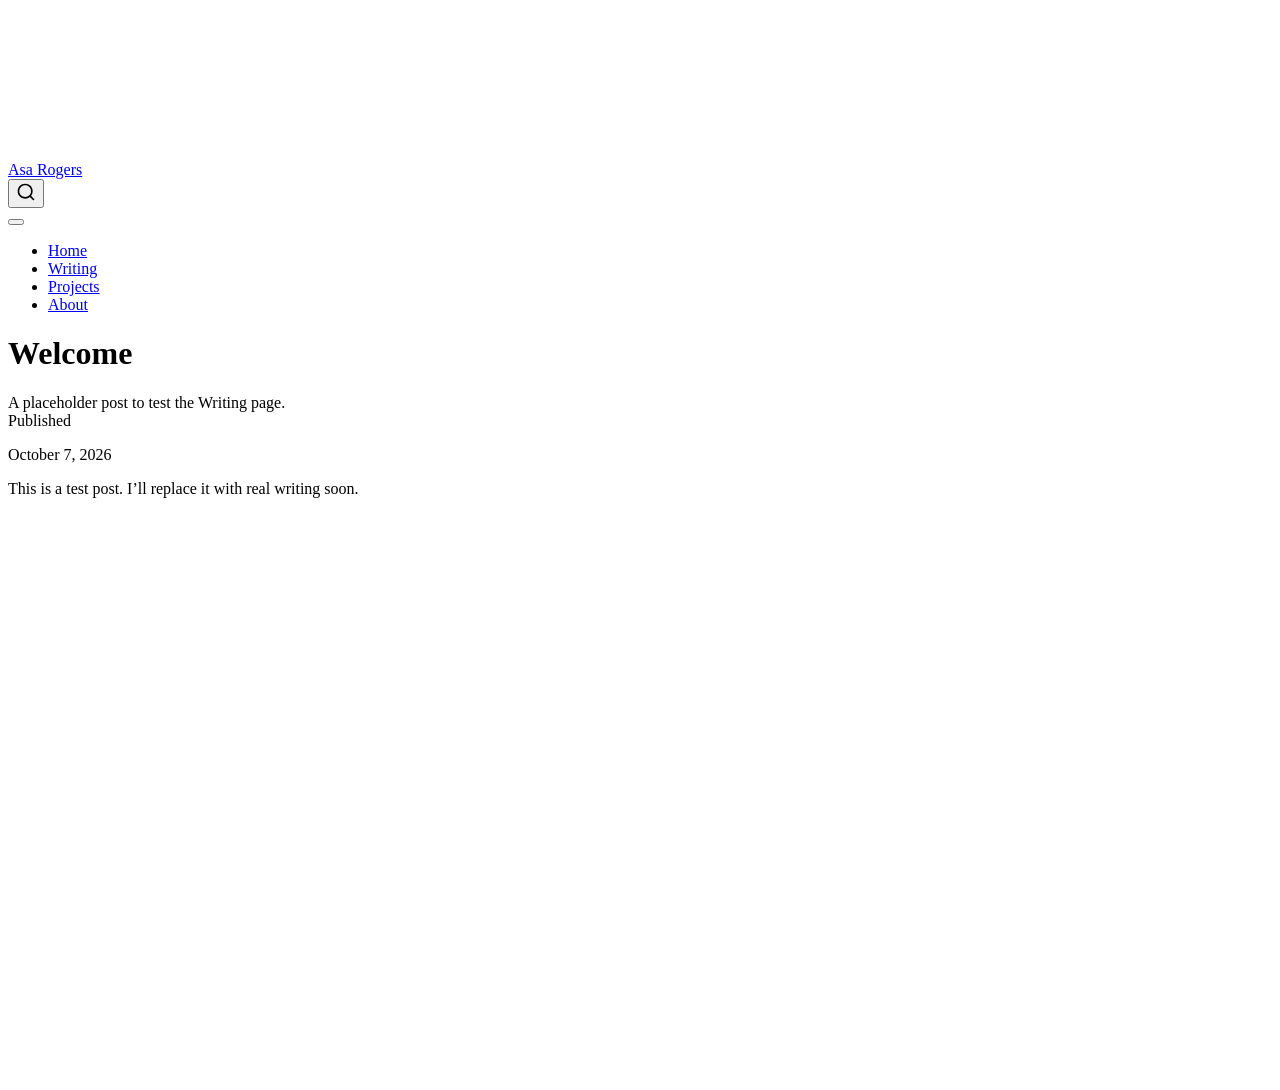
==== posts/welcome/index.html @ 1bbeead8 "Built site for gh-pages" ====
<!DOCTYPE html>
<html xmlns="http://www.w3.org/1999/xhtml" lang="en" xml:lang="en"><head>

<meta charset="utf-8">
<meta name="generator" content="quarto-1.10.19">

<meta name="viewport" content="width=device-width, initial-scale=1.0, user-scalable=yes">

<meta name="dcterms.date" content="2026-10-07">
<meta name="description" content="A placeholder post to test the Writing page.">

<title>Welcome – Asa Rogers</title>
<style>
/* Default styles provided by pandoc.
** See https://pandoc.org/MANUAL.html#variables-for-html for config info.
*/
span.smallcaps{font-variant: small-caps;}
div.columns{display: flex; gap: 1.5em;}
div.column{flex: auto;}
@media screen {
div.columns{gap: min(4vw, 1.5em);}
div.column{overflow-x: auto;}
}
div.hanging-indent{margin-left: 1.5em; text-indent: -1.5em;}
ul.task-list{list-style: none;}
ul.task-list li input[type="checkbox"] {
  width: 0.8em;
  margin: 0 0.8em 0.2em -1em; /* quarto-specific, see https://github.com/quarto-dev/quarto-cli/issues/4556 */ 
  vertical-align: middle;
}
</style>


<script src="../../site_libs/quarto-nav/quarto-nav.js"></script>
<script src="../../site_libs/quarto-nav/headroom.min.js"></script>
<script src="../../site_libs/clipboard/clipboard.min.js"></script>
<script src="../../site_libs/quarto-search/autocomplete.umd.js"></script>
<script src="../../site_libs/quarto-search/fuse.min.js"></script>
<script src="../../site_libs/quarto-search/quarto-search.js"></script>
<meta name="quarto:offset" content="../../">
<script src="../../site_libs/quarto-html/quarto.js" type="module"></script>
<script src="../../site_libs/quarto-html/tabsets/tabsets.js" type="module"></script>
<script src="../../site_libs/quarto-html/popper.min.js"></script>
<script src="../../site_libs/quarto-html/tippy.umd.min.js"></script>
<script src="../../site_libs/quarto-html/anchor.min.js"></script>
<link href="../../site_libs/quarto-html/tippy.css" rel="stylesheet">
<link href="../../site_libs/quarto-html/quarto-syntax-highlighting-bf27225e3a48a9273f3daa8f8e829971.css" rel="stylesheet" id="quarto-text-highlighting-styles">
<script src="../../site_libs/bootstrap/bootstrap.min.js"></script>
<link href="../../site_libs/bootstrap/bootstrap-icons.css" rel="stylesheet">
<link href="../../site_libs/bootstrap/bootstrap-172ba59bd5e0b52282274ba0c0cc16fc.min.css" rel="stylesheet" append-hash="true" id="quarto-bootstrap" data-mode="light">
<script id="quarto-search-options" type="application/json">{
  "location": "navbar",
  "copy-button": false,
  "collapse-after": 3,
  "panel-placement": "end",
  "type": "overlay",
  "limit": 50,
  "keyboard-shortcut": [
    "f",
    "/",
    "s"
  ],
  "show-item-context": false,
  "language": {
    "search-no-results-text": "No results",
    "search-matching-documents-text": "matching documents",
    "search-copy-link-title": "Copy link to search",
    "search-hide-matches-text": "Hide additional matches",
    "search-more-match-text": "more match in this document",
    "search-more-matches-text": "more matches in this document",
    "search-clear-button-title": "Clear",
    "search-text-placeholder": "",
    "search-detached-cancel-button-title": "Cancel",
    "search-submit-button-title": "Submit",
    "search-label": "Search"
  }
}</script>


<link rel="stylesheet" href="../../styles.css">
</head>

<body class="nav-fixed fullcontent quarto-light">

<div id="quarto-search-results"></div>
  <header id="quarto-header" class="headroom fixed-top">
    <nav class="navbar navbar-expand-lg " data-bs-theme="dark">
      <div class="navbar-container container-fluid">
      <div class="navbar-brand-container mx-auto">
    <a class="navbar-brand" href="../../index.html">
    <span class="navbar-title">Asa Rogers</span>
    </a>
  </div>
            <div id="quarto-search" class="" title="Search"></div>
          <button class="navbar-toggler" type="button" data-bs-toggle="collapse" data-bs-target="#navbarCollapse" aria-controls="navbarCollapse" role="menu" aria-expanded="false" aria-label="Toggle navigation" onclick="if (window.quartoToggleHeadroom) { window.quartoToggleHeadroom(); }">
  <span class="navbar-toggler-icon"></span>
</button>
          <div class="collapse navbar-collapse" id="navbarCollapse">
            <ul class="navbar-nav navbar-nav-scroll me-auto">
  <li class="nav-item">
    <a class="nav-link" href="../../index.html"> 
<span class="menu-text">Home</span></a>
  </li>  
  <li class="nav-item">
    <a class="nav-link" href="../../writing.html"> 
<span class="menu-text">Writing</span></a>
  </li>  
  <li class="nav-item">
    <a class="nav-link" href="../../projects.html"> 
<span class="menu-text">Projects</span></a>
  </li>  
  <li class="nav-item">
    <a class="nav-link" href="../../about.html"> 
<span class="menu-text">About</span></a>
  </li>  
</ul>
          </div> <!-- /navcollapse -->
            <div class="quarto-navbar-tools">
</div>
      </div> <!-- /container-fluid -->
    </nav>
</header>
<!-- content -->
<div id="quarto-content" class="quarto-container page-columns page-rows-contents page-layout-article page-navbar">
<!-- sidebar -->
<!-- margin-sidebar -->
    
<!-- main -->
<main class="content" id="quarto-document-content">

<header id="title-block-header" class="quarto-title-block default">
<div class="quarto-title">
<h1 class="title">Welcome</h1>
</div>

<div>
  <div class="description">
    A placeholder post to test the Writing page.
  </div>
</div>


<div class="quarto-title-meta">

    
    <div>
    <div class="quarto-title-meta-heading">Published</div>
    <div class="quarto-title-meta-contents">
      <p class="date">October 7, 2026</p>
    </div>
  </div>
  
    
  </div>
  


</header>


<p>This is a test post. I’ll replace it with real writing soon.</p>



</main> <!-- /main -->
<script id="quarto-html-after-body" type="application/javascript">
  window.document.addEventListener("DOMContentLoaded", function (event) {
    const icon = "";
    const anchorJS = new window.AnchorJS();
    anchorJS.options = {
      placement: 'right',
      icon: icon
    };
    anchorJS.add('.anchored');
    const isCodeAnnotation = (el) => {
      for (const clz of el.classList) {
        if (clz.startsWith('code-annotation-')) {                     
          return true;
        }
      }
      return false;
    }
    const onCopySuccess = function(e) {
      // button target
      const button = e.trigger;
      // don't keep focus
      button.blur();
      // flash "checked"
      button.classList.add('code-copy-button-checked');
      var currentTitle = button.getAttribute("title");
      button.setAttribute("title", "Copied!");
      let tooltip;
      if (window.bootstrap) {
        button.setAttribute("data-bs-toggle", "tooltip");
        button.setAttribute("data-bs-placement", "left");
        button.setAttribute("data-bs-title", "Copied!");
        tooltip = new bootstrap.Tooltip(button, 
          { trigger: "manual", 
            customClass: "code-copy-button-tooltip",
            offset: [0, -8]});
        tooltip.show();    
      }
      setTimeout(function() {
        if (tooltip) {
          tooltip.hide();
          button.removeAttribute("data-bs-title");
          button.removeAttribute("data-bs-toggle");
          button.removeAttribute("data-bs-placement");
        }
        button.setAttribute("title", currentTitle);
        button.classList.remove('code-copy-button-checked');
      }, 1000);
      // clear code selection
      e.clearSelection();
    }
    const getTextToCopy = function(trigger) {
      const outerScaffold = trigger.parentElement.cloneNode(true);
      const codeEl = outerScaffold.querySelector('code');
      for (const childEl of codeEl.children) {
        if (isCodeAnnotation(childEl)) {
          childEl.remove();
        }
      }
      return codeEl.innerText;
    }
    const clipboard = new window.ClipboardJS('.code-copy-button:not([data-in-quarto-modal])', {
      text: getTextToCopy
    });
    clipboard.on('success', onCopySuccess);
    if (window.document.getElementById('quarto-embedded-source-code-modal')) {
      const clipboardModal = new window.ClipboardJS('.code-copy-button[data-in-quarto-modal]', {
        text: getTextToCopy,
        container: window.document.getElementById('quarto-embedded-source-code-modal')
      });
      clipboardModal.on('success', onCopySuccess);
    }
      var localhostRegex = new RegExp(/^(?:http|https):\/\/localhost\:?[0-9]*\//);
      var mailtoRegex = new RegExp(/^mailto:/);
        var filterRegex = new RegExp('/' + window.location.host + '/');
      var isInternal = (href) => {
          return filterRegex.test(href) || localhostRegex.test(href) || mailtoRegex.test(href);
      }
      // Inspect non-navigation links and adorn them if external
     var links = window.document.querySelectorAll('a[href]:not(.nav-link):not(.navbar-brand):not(.toc-action):not(.sidebar-link):not(.sidebar-item-toggle):not(.pagination-link):not(.no-external):not([aria-hidden]):not(.dropdown-item):not(.quarto-navigation-tool):not(.about-link)');
      for (var i=0; i<links.length; i++) {
        const link = links[i];
        if (!isInternal(link.href)) {
          // undo the damage that might have been done by quarto-nav.js in the case of
          // links that we want to consider external
          if (link.dataset.originalHref !== undefined) {
            link.href = link.dataset.originalHref;
          }
        }
      }
    function tippyHover(el, contentFn, onTriggerFn, onUntriggerFn) {
      const config = {
        allowHTML: true,
        maxWidth: 500,
        delay: 100,
        arrow: false,
        appendTo: function(el) {
            return el.parentElement;
        },
        interactive: true,
        interactiveBorder: 10,
        theme: 'quarto',
        placement: 'bottom-start',
      };
      if (contentFn) {
        config.content = contentFn;
      }
      if (onTriggerFn) {
        config.onTrigger = onTriggerFn;
      }
      if (onUntriggerFn) {
        config.onUntrigger = onUntriggerFn;
      }
      window.tippy(el, config); 
    }
    const noterefs = window.document.querySelectorAll('a[role="doc-noteref"]');
    for (var i=0; i<noterefs.length; i++) {
      const ref = noterefs[i];
      tippyHover(ref, function() {
        // use id or data attribute instead here
        let href = ref.getAttribute('data-footnote-href') || ref.getAttribute('href');
        try { href = new URL(href).hash; } catch {}
        const id = href.replace(/^#\/?/, "");
        const note = window.document.getElementById(id);
        if (note) {
          return note.innerHTML;
        } else {
          return "";
        }
      });
    }
    const xrefs = window.document.querySelectorAll('a.quarto-xref');
    const processXRef = (id, note) => {
      // Strip column container classes
      const stripColumnClz = (el) => {
        el.classList.remove("page-full", "page-columns");
        if (el.children) {
          for (const child of el.children) {
            stripColumnClz(child);
          }
        }
      }
      stripColumnClz(note)
      if (id === null || id.startsWith('sec-')) {
        // Special case sections, only their first couple elements
        const container = document.createElement("div");
        if (note.children && note.children.length > 2) {
          container.appendChild(note.children[0].cloneNode(true));
          for (let i = 1; i < note.children.length; i++) {
            const child = note.children[i];
            if (child.tagName === "P" && child.innerText === "") {
              continue;
            } else {
              container.appendChild(child.cloneNode(true));
              break;
            }
          }
          if (window.Quarto?.typesetMath) {
            window.Quarto.typesetMath(container);
          }
          return container.innerHTML
        } else {
          if (window.Quarto?.typesetMath) {
            window.Quarto.typesetMath(note);
          }
          return note.innerHTML;
        }
      } else {
        // Remove any anchor links if they are present
        const anchorLink = note.querySelector('a.anchorjs-link');
        if (anchorLink) {
          anchorLink.remove();
        }
        if (window.Quarto?.typesetMath) {
          window.Quarto.typesetMath(note);
        }
        if (note.classList.contains("callout")) {
          return note.outerHTML;
        } else {
          return note.innerHTML;
        }
      }
    }
    for (var i=0; i<xrefs.length; i++) {
      const xref = xrefs[i];
      tippyHover(xref, undefined, function(instance) {
        instance.disable();
        let url = xref.getAttribute('href');
        let hash = undefined; 
        if (url.startsWith('#')) {
          hash = url;
        } else {
          try { hash = new URL(url).hash; } catch {}
        }
        if (hash) {
          const id = hash.replace(/^#\/?/, "");
          const note = window.document.getElementById(id);
          if (note !== null) {
            try {
              const html = processXRef(id, note.cloneNode(true));
              instance.setContent(html);
            } finally {
              instance.enable();
              instance.show();
            }
          } else {
            // See if we can fetch this
            fetch(url.split('#')[0])
            .then(res => res.text())
            .then(html => {
              const parser = new DOMParser();
              const htmlDoc = parser.parseFromString(html, "text/html");
              const note = htmlDoc.getElementById(id);
              if (note !== null) {
                const html = processXRef(id, note);
                instance.setContent(html);
              } 
            }).finally(() => {
              instance.enable();
              instance.show();
            });
          }
        } else {
          // See if we can fetch a full url (with no hash to target)
          // This is a special case and we should probably do some content thinning / targeting
          fetch(url)
          .then(res => res.text())
          .then(html => {
            const parser = new DOMParser();
            const htmlDoc = parser.parseFromString(html, "text/html");
            const note = htmlDoc.querySelector('main.content');
            if (note !== null) {
              // This should only happen for chapter cross references
              // (since there is no id in the URL)
              // remove the first header
              if (note.children.length > 0 && note.children[0].tagName === "HEADER") {
                note.children[0].remove();
              }
              const html = processXRef(null, note);
              instance.setContent(html);
            } 
          }).finally(() => {
            instance.enable();
            instance.show();
          });
        }
      }, function(instance) {
      });
    }
        let selectedAnnoteEl;
        const selectorForAnnotation = ( cell, annotation) => {
          let cellAttr = 'data-code-cell="' + cell + '"';
          let lineAttr = 'data-code-annotation="' +  annotation + '"';
          const selector = 'span[' + cellAttr + '][' + lineAttr + ']';
          return selector;
        }
        const selectCodeLines = (annoteEl) => {
          const doc = window.document;
          const targetCell = annoteEl.getAttribute("data-target-cell");
          const targetAnnotation = annoteEl.getAttribute("data-target-annotation");
          const annoteSpan = window.document.querySelector(selectorForAnnotation(targetCell, targetAnnotation));
          const lines = annoteSpan.getAttribute("data-code-lines").split(",");
          const lineIds = lines.map((line) => {
            return targetCell + "-" + line;
          })
          let top = null;
          let height = null;
          let parent = null;
          if (lineIds.length > 0) {
              //compute the position of the single el (top and bottom and make a div)
              const el = window.document.getElementById(lineIds[0]);
              top = el.offsetTop;
              height = el.offsetHeight;
              parent = el.parentElement.parentElement;
            if (lineIds.length > 1) {
              const lastEl = window.document.getElementById(lineIds[lineIds.length - 1]);
              const bottom = lastEl.offsetTop + lastEl.offsetHeight;
              height = bottom - top;
            }
            if (top !== null && height !== null && parent !== null) {
              // cook up a div (if necessary) and position it 
              let div = window.document.getElementById("code-annotation-line-highlight");
              if (div === null) {
                div = window.document.createElement("div");
                div.setAttribute("id", "code-annotation-line-highlight");
                div.style.position = 'absolute';
                parent.appendChild(div);
              }
              div.style.top = top - 2 + "px";
              div.style.height = height + 4 + "px";
              div.style.left = 0;
              let gutterDiv = window.document.getElementById("code-annotation-line-highlight-gutter");
              if (gutterDiv === null) {
                gutterDiv = window.document.createElement("div");
                gutterDiv.setAttribute("id", "code-annotation-line-highlight-gutter");
                gutterDiv.style.position = 'absolute';
                const codeCell = window.document.getElementById(targetCell);
                const gutter = codeCell.querySelector('.code-annotation-gutter');
                gutter.appendChild(gutterDiv);
              }
              gutterDiv.style.top = top - 2 + "px";
              gutterDiv.style.height = height + 4 + "px";
            }
            selectedAnnoteEl = annoteEl;
          }
        };
        const unselectCodeLines = () => {
          const elementsIds = ["code-annotation-line-highlight", "code-annotation-line-highlight-gutter"];
          elementsIds.forEach((elId) => {
            const div = window.document.getElementById(elId);
            if (div) {
              div.remove();
            }
          });
          selectedAnnoteEl = undefined;
        };
          // Handle positioning of the toggle
      window.addEventListener(
        "resize",
        throttle(() => {
          elRect = undefined;
          if (selectedAnnoteEl) {
            selectCodeLines(selectedAnnoteEl);
          }
        }, 10)
      );
      function throttle(fn, ms) {
      let throttle = false;
      let timer;
        return (...args) => {
          if(!throttle) { // first call gets through
              fn.apply(this, args);
              throttle = true;
          } else { // all the others get throttled
              if(timer) clearTimeout(timer); // cancel #2
              timer = setTimeout(() => {
                fn.apply(this, args);
                timer = throttle = false;
              }, ms);
          }
        };
      }
        // Attach click handler to the DT
        const annoteDls = window.document.querySelectorAll('dt[data-target-cell]');
        for (const annoteDlNode of annoteDls) {
          annoteDlNode.addEventListener('click', (event) => {
            const clickedEl = event.target;
            if (clickedEl !== selectedAnnoteEl) {
              unselectCodeLines();
              const activeEl = window.document.querySelector('dt[data-target-cell].code-annotation-active');
              if (activeEl) {
                activeEl.classList.remove('code-annotation-active');
              }
              selectCodeLines(clickedEl);
              clickedEl.classList.add('code-annotation-active');
            } else {
              // Unselect the line
              unselectCodeLines();
              clickedEl.classList.remove('code-annotation-active');
            }
          });
        }
    const findCites = (el) => {
      const parentEl = el.parentElement;
      if (parentEl) {
        const cites = parentEl.dataset.cites;
        if (cites) {
          return {
            el,
            cites: cites.split(' ')
          };
        } else {
          return findCites(el.parentElement)
        }
      } else {
        return undefined;
      }
    };
    var bibliorefs = window.document.querySelectorAll('a[role="doc-biblioref"]');
    for (var i=0; i<bibliorefs.length; i++) {
      const ref = bibliorefs[i];
      const citeInfo = findCites(ref);
      if (citeInfo) {
        tippyHover(citeInfo.el, function() {
          var popup = window.document.createElement('div');
          citeInfo.cites.forEach(function(cite) {
            var citeDiv = window.document.createElement('div');
            citeDiv.classList.add('hanging-indent');
            citeDiv.classList.add('csl-entry');
            var biblioDiv = window.document.getElementById('ref-' + cite);
            if (biblioDiv) {
              citeDiv.innerHTML = biblioDiv.innerHTML;
            }
            popup.appendChild(citeDiv);
          });
          return popup.innerHTML;
        });
      }
    }
  });
  </script>
</div> <!-- /content -->




</body></html>
---- site_libs/quarto-html/tippy.css ----
.tippy-box[data-animation=fade][data-state=hidden]{opacity:0}[data-tippy-root]{max-width:calc(100vw - 10px)}.tippy-box{position:relative;background-color:#333;color:#fff;border-radius:4px;font-size:14px;line-height:1.4;white-space:normal;outline:0;transition-property:transform,visibility,opacity}.tippy-box[data-placement^=top]>.tippy-arrow{bottom:0}.tippy-box[data-placement^=top]>.tippy-arrow:before{bottom:-7px;left:0;border-width:8px 8px 0;border-top-color:initial;transform-origin:center top}.tippy-box[data-placement^=bottom]>.tippy-arrow{top:0}.tippy-box[data-placement^=bottom]>.tippy-arrow:before{top:-7px;left:0;border-width:0 8px 8px;border-bottom-color:initial;transform-origin:center bottom}.tippy-box[data-placement^=left]>.tippy-arrow{right:0}.tippy-box[data-placement^=left]>.tippy-arrow:before{border-width:8px 0 8px 8px;border-left-color:initial;right:-7px;transform-origin:center left}.tippy-box[data-placement^=right]>.tippy-arrow{left:0}.tippy-box[data-placement^=right]>.tippy-arrow:before{left:-7px;border-width:8px 8px 8px 0;border-right-color:initial;transform-origin:center right}.tippy-box[data-inertia][data-state=visible]{transition-timing-function:cubic-bezier(.54,1.5,.38,1.11)}.tippy-arrow{width:16px;height:16px;color:#333}.tippy-arrow:before{content:"";position:absolute;border-color:transparent;border-style:solid}.tippy-content{position:relative;padding:5px 9px;z-index:1}
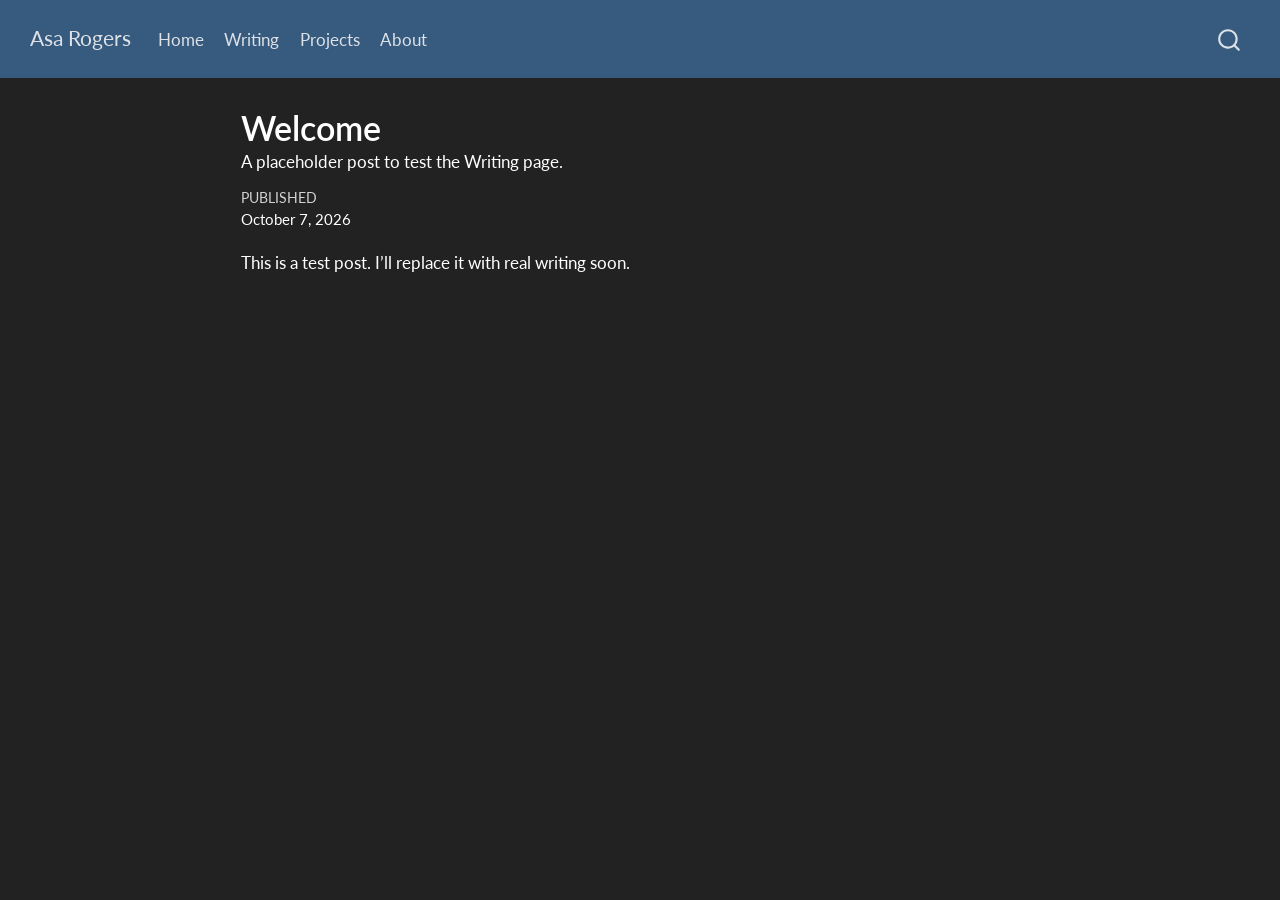
==== commit 963f0746: "Built site for gh-pages" ====
--- a/posts/welcome/index.html
+++ b/posts/welcome/index.html
@@ -44,10 +44,10 @@
 <script src="../../site_libs/quarto-html/tippy.umd.min.js"></script>
 <script src="../../site_libs/quarto-html/anchor.min.js"></script>
 <link href="../../site_libs/quarto-html/tippy.css" rel="stylesheet">
-<link href="../../site_libs/quarto-html/quarto-syntax-highlighting-bf27225e3a48a9273f3daa8f8e829971.css" rel="stylesheet" id="quarto-text-highlighting-styles">
+<link href="../../site_libs/quarto-html/quarto-syntax-highlighting-dark-b626d73c4c936ccc3cb08be7d45d1df6.css" rel="stylesheet" id="quarto-text-highlighting-styles">
 <script src="../../site_libs/bootstrap/bootstrap.min.js"></script>
 <link href="../../site_libs/bootstrap/bootstrap-icons.css" rel="stylesheet">
-<link href="../../site_libs/bootstrap/bootstrap-172ba59bd5e0b52282274ba0c0cc16fc.min.css" rel="stylesheet" append-hash="true" id="quarto-bootstrap" data-mode="light">
+<link href="../../site_libs/bootstrap/bootstrap-3b3a1b88915a572f254f0096915d5cc9.min.css" rel="stylesheet" append-hash="true" id="quarto-bootstrap" data-mode="dark">
 <script id="quarto-search-options" type="application/json">{
   "location": "navbar",
   "copy-button": false,
@@ -236,7 +236,7 @@
     }
       var localhostRegex = new RegExp(/^(?:http|https):\/\/localhost\:?[0-9]*\//);
       var mailtoRegex = new RegExp(/^mailto:/);
-        var filterRegex = new RegExp('/' + window.location.host + '/');
+        var filterRegex = new RegExp("https:\/\/awroger22\.github\.io\/awroger22\/");
       var isInternal = (href) => {
           return filterRegex.test(href) || localhostRegex.test(href) || mailtoRegex.test(href);
       }
--- a/site_libs/quarto-html/quarto-syntax-highlighting-dark-b626d73c4c936ccc3cb08be7d45d1df6.css
+++ b/site_libs/quarto-html/quarto-syntax-highlighting-dark-b626d73c4c936ccc3cb08be7d45d1df6.css
@@ -0,0 +1,219 @@
+/* quarto syntax highlight colors */
+:root {
+  --quarto-hl-al-color: #f07178;
+  --quarto-hl-an-color: #d4d0ab;
+  --quarto-hl-at-color: #00e0e0;
+  --quarto-hl-bn-color: #d4d0ab;
+  --quarto-hl-bu-color: #abe338;
+  --quarto-hl-ch-color: #abe338;
+  --quarto-hl-co-color: #f8f8f2;
+  --quarto-hl-cv-color: #ffd700;
+  --quarto-hl-cn-color: #ffd700;
+  --quarto-hl-cf-color: #ffa07a;
+  --quarto-hl-dt-color: #ffa07a;
+  --quarto-hl-dv-color: #d4d0ab;
+  --quarto-hl-do-color: #f8f8f2;
+  --quarto-hl-er-color: #f07178;
+  --quarto-hl-ex-color: #00e0e0;
+  --quarto-hl-fl-color: #d4d0ab;
+  --quarto-hl-fu-color: #ffa07a;
+  --quarto-hl-im-color: #abe338;
+  --quarto-hl-in-color: #d4d0ab;
+  --quarto-hl-kw-color: #ffa07a;
+  --quarto-hl-op-color: #ffa07a;
+  --quarto-hl-ot-color: #00e0e0;
+  --quarto-hl-pp-color: #dcc6e0;
+  --quarto-hl-re-color: #00e0e0;
+  --quarto-hl-sc-color: #abe338;
+  --quarto-hl-ss-color: #abe338;
+  --quarto-hl-st-color: #abe338;
+  --quarto-hl-va-color: #00e0e0;
+  --quarto-hl-vs-color: #abe338;
+  --quarto-hl-wa-color: #dcc6e0;
+}
+
+/* other quarto variables */
+:root {
+  --quarto-font-monospace: SFMono-Regular, Menlo, Monaco, Consolas, "Liberation Mono", "Courier New", monospace;
+}
+
+/* syntax highlight based on Pandoc's rules */
+pre > code.sourceCode > span {
+  color: #f8f8f2;
+}
+
+code.sourceCode > span {
+  color: #f8f8f2;
+}
+
+div.sourceCode,
+div.sourceCode pre.sourceCode {
+  color: #f8f8f2;
+}
+
+/* Normal */
+code span {
+  color: #f8f8f2;
+}
+
+/* Alert */
+code span.al {
+  color: #f07178;
+}
+
+/* Annotation */
+code span.an {
+  color: #d4d0ab;
+}
+
+/* Attribute */
+code span.at {
+  color: #00e0e0;
+}
+
+/* BaseN */
+code span.bn {
+  color: #d4d0ab;
+}
+
+/* BuiltIn */
+code span.bu {
+  color: #abe338;
+}
+
+/* ControlFlow */
+code span.cf {
+  font-weight: bold;
+  color: #ffa07a;
+}
+
+/* Char */
+code span.ch {
+  color: #abe338;
+}
+
+/* Constant */
+code span.cn {
+  color: #ffd700;
+}
+
+/* Comment */
+code span.co {
+  font-style: italic;
+  color: #f8f8f2;
+}
+
+/* CommentVar */
+code span.cv {
+  color: #ffd700;
+}
+
+/* Documentation */
+code span.do {
+  color: #f8f8f2;
+}
+
+/* DataType */
+code span.dt {
+  color: #ffa07a;
+}
+
+/* DecVal */
+code span.dv {
+  color: #d4d0ab;
+}
+
+/* Error */
+code span.er {
+  color: #f07178;
+  text-decoration: underline;
+}
+
+/* Extension */
+code span.ex {
+  font-weight: bold;
+  color: #00e0e0;
+}
+
+/* Float */
+code span.fl {
+  color: #d4d0ab;
+}
+
+/* Function */
+code span.fu {
+  color: #ffa07a;
+}
+
+/* Import */
+code span.im {
+  color: #abe338;
+}
+
+/* Information */
+code span.in {
+  color: #d4d0ab;
+}
+
+/* Keyword */
+code span.kw {
+  font-weight: bold;
+  color: #ffa07a;
+}
+
+/* Operator */
+code span.op {
+  color: #ffa07a;
+}
+
+/* Other */
+code span.ot {
+  color: #00e0e0;
+}
+
+/* Preprocessor */
+code span.pp {
+  color: #dcc6e0;
+}
+
+/* RegionMarker */
+code span.re {
+  background-color: #f8f8f2;
+  color: #00e0e0;
+}
+
+/* SpecialChar */
+code span.sc {
+  color: #abe338;
+}
+
+/* SpecialString */
+code span.ss {
+  color: #abe338;
+}
+
+/* String */
+code span.st {
+  color: #abe338;
+}
+
+/* Variable */
+code span.va {
+  color: #00e0e0;
+}
+
+/* VerbatimString */
+code span.vs {
+  color: #abe338;
+}
+
+/* Warning */
+code span.wa {
+  color: #dcc6e0;
+}
+
+.prevent-inlining {
+  content: "</";
+}
+
+/*# sourceMappingURL=a269c63e8167c3ae395728e86feb0848.css.map */
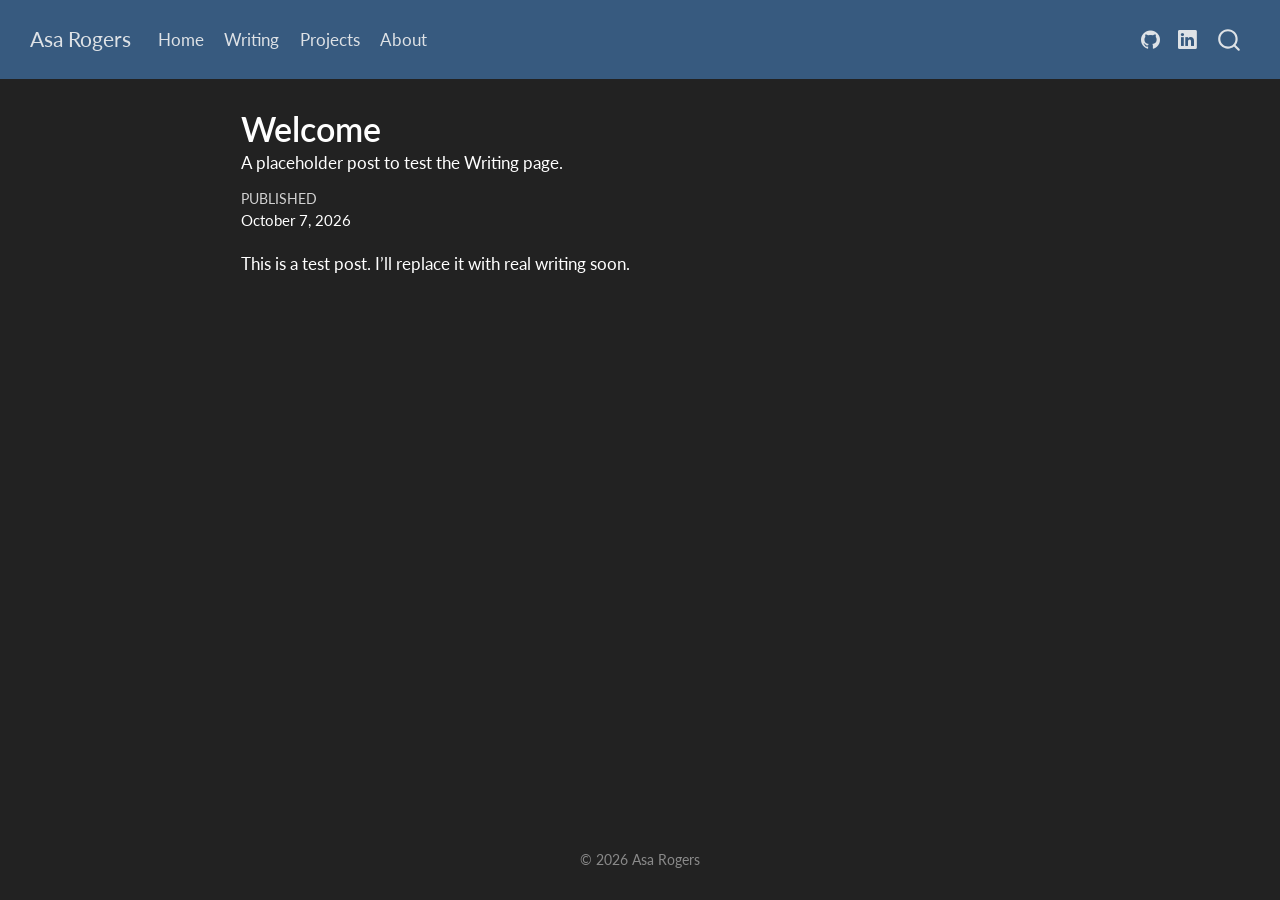
==== commit cce9b613: "Built site for gh-pages" ====
--- a/posts/welcome/index.html
+++ b/posts/welcome/index.html
@@ -47,7 +47,7 @@
 <link href="../../site_libs/quarto-html/quarto-syntax-highlighting-dark-b626d73c4c936ccc3cb08be7d45d1df6.css" rel="stylesheet" id="quarto-text-highlighting-styles">
 <script src="../../site_libs/bootstrap/bootstrap.min.js"></script>
 <link href="../../site_libs/bootstrap/bootstrap-icons.css" rel="stylesheet">
-<link href="../../site_libs/bootstrap/bootstrap-3b3a1b88915a572f254f0096915d5cc9.min.css" rel="stylesheet" append-hash="true" id="quarto-bootstrap" data-mode="dark">
+<link href="../../site_libs/bootstrap/bootstrap-f2558efa4a24a56a075ba32e1830b902.min.css" rel="stylesheet" append-hash="true" id="quarto-bootstrap" data-mode="dark">
 <script id="quarto-search-options" type="application/json">{
   "location": "navbar",
   "copy-button": false,
@@ -114,6 +114,18 @@
 <span class="menu-text">About</span></a>
   </li>  
 </ul>
+            <ul class="navbar-nav navbar-nav-scroll ms-auto">
+  <li class="nav-item compact">
+    <a class="nav-link" href="https://github.com/awroger22"> <i class="bi bi-github" role="img">
+</i> 
+<span class="menu-text"></span></a>
+  </li>  
+  <li class="nav-item compact">
+    <a class="nav-link" href="../../www.linkedin.com/in/asa-rogers"> <i class="bi bi-linkedin" role="img">
+</i> 
+<span class="menu-text"></span></a>
+  </li>  
+</ul>
           </div> <!-- /navcollapse -->
             <div class="quarto-navbar-tools">
 </div>
@@ -564,6 +576,19 @@
   });
   </script>
 </div> <!-- /content -->
+<footer class="footer">
+  <div class="nav-footer">
+    <div class="nav-footer-left">
+      &nbsp;
+    </div>   
+    <div class="nav-footer-center">
+<p>© 2026 Asa Rogers</p>
+</div>
+    <div class="nav-footer-right">
+      &nbsp;
+    </div>
+  </div>
+</footer>
 
 
 
